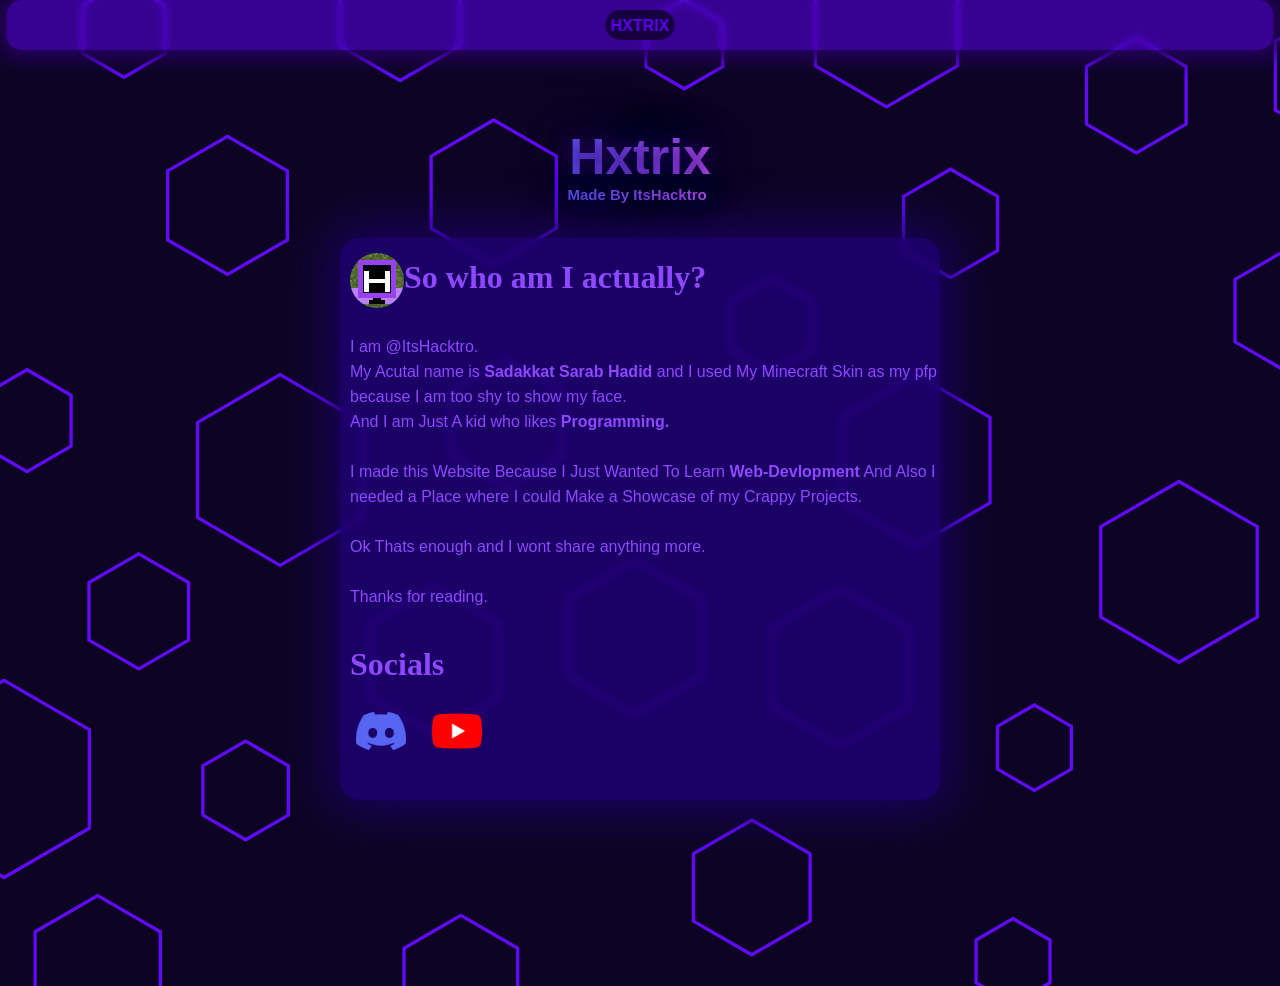
==== aboutcreator/index.html @ 10de9181 "fixed the foldername" ====
<!doctype html>
<html>
  <head>
    <meta charset="UTF-8" />
    <meta name="viewport" content="width=device-width, initial-scale=1.0" />
    <link rel="stylesheet" href="../styles/general.css" />
    <link rel="stylesheet" href="../styles/header.css">
    <link rel="stylesheet" href="../styles/buttons.css">
    <link rel="stylesheet" href="../styles/selfinfo.css">
  </head>
  <body>

    <div class="titlebar">
      <div class="someicon1">
        <div></div>
        <div></div>
      </div>
      <div style="flex: 1" class="title">
        <a href="../index.html" class="titletext">HXTRIX</a>
      </div>
      <div class="someicon2">
        <div></div>
        <div></div>
      </div>
    </div>

    <div class="pageheadtextbox">
      <div class="pageheadtextcontainer"><p class="headtext">Hxtrix</p>
      <p class="headbottomtext">Made By ItsHacktro</p>
    </div>
  </div>


  <div class="selfdiscription">
    <div class="selfdiscriptionpart1">

      <div class="selfdiscriptionleft">
      <img class="pfp" src="../images/Itshacktropic.png" alt="">
      </div>
      <div class="selfdiscriptionright">
      <h1 class="selfheadline1">So who am I actually?</h1>
      </div>

    </div>
    <div class="selfdiscriptionpart2">
      <p class="infotextself">
        I am @ItsHacktro. <br>My Acutal name is <b>Sadakkat Sarab Hadid</b>
        and I used My Minecraft Skin as my pfp because I am too shy to show my face. <br>
        And I am Just A kid who likes <b>Programming.</b>
        <br><br>
        I made this Website Because I Just Wanted To Learn <b>Web-Devlopment</b>
        And Also I needed a Place where I could Make a Showcase of my Crappy Projects.
        <br><br>Ok Thats enough and I wont share anything more.
        <br><br>
        Thanks for reading.
      </p>
    </div>
    <div class="selfdiscriptionpart1">
      <div class="selfdiscriptionright">
      <h1 class="selfheadline1">Socials</h1>
      </div>
    </div>
    <div style="padding-bottom: 40px;" class="selfdiscriptionpart2">
      <a href="https://discord.gg/VZuNN7VK"><button class="socialbutton"><img class="socialicon" src="../images/discord.png"></button></a>
      <a href="https://www.youtube.com/@Itshacktro"><button class="socialbutton"> <img class="socialicon" src="../images/youtube.png" alt=""></button></a>
    </div>
  </body>
</html>
---- styles/general.css ----
html, body {
    min-height: 100vh;           /* Important */
}
      p {
        font-family: Arial;
      }
      body {
      background-image: url('/images/background.svg');
      background-size: cover;
      background-repeat: no-repeat;
      background-position: center;
      padding-top: 70px;
      background-color: rgb(13, 4, 36);
      }
---- styles/header.css ----
.titlebar {
        display: flex;
        background-color: #5303d49f;
        backdrop-filter: blur(3px);     /* main magic */
        -webkit-backdrop-filter: blur(3px);
        position: fixed;
        top: 0;
        height: 50px;
        width: 99%;
        z-index: 100;
        border-radius: 15px;
        box-shadow: 0 0 20px 10px #25005f;
        left: 50%;
        transform: translateX(-50%);
        transition: all 0.25s;
      }
      .titlebar:hover
      {
        backdrop-filter: blur(6px);
        box-shadow: 0 0 50px 10px #3d009e;
      }
      .title {
        display: flex;
        justify-content: center;
        align-items: center;
        
      }
      .someicon1 {
        flex: 2;
        column-gap: 5px;
        display: flex;
      }
      .someicon2 {
        flex: 2;
        column-gap: 5px;
        display: flex;
      }
      .titletext
      {
        font-family: Arial, Helvetica, sans-serif;
        text-decoration: none;
        font-weight: bold;
        color: rgb(95, 0, 248);
        background-color: rgb(22, 0, 63);
        padding-top: 7px;
        padding-bottom: 5px;
        padding-left: 5px;
        padding-right: 5px;
        border-radius: 20px;
      }

      .titletext:hover
      {
        color: rgb(59, 0, 153);
      }
---- styles/buttons.css ----
.subscribe-button {
        margin-top: 0px;
        font-size: 12.5px;
        font-weight: bold;
        color: rgb(24, 23, 23);
        background-color: white;
        border: none;
        border-radius: 20px;
        width: 90px;
        height: 30px;
        cursor: pointer;
        transition: opacity 0.15s,background-color 0.1s;
      }
      .subscribe-button:hover {
        opacity: 0.8;
      }
      .subscribe-button:active {
        background-color: rgb(255, 67, 67);
        opacity: 1;
      }
---- styles/selfinfo.css ----
.pageheadtextbox
{       position: relative;
        display: flex;
        width: 40%;
        left: 50%;
        transform: translateX(-50%);
        justify-content: center;
        margin-bottom: 20px;
}
.headtext{
    margin-bottom: 0px;
    text-align: center;
    font-size: 50px;
    font-weight: 700;                    /* Important for gradient */
    color: transparent;
    background: linear-gradient(90deg, #495cff, #9B5CFF, #E05CFF);
    -webkit-background-clip: text;
    background-clip: text;
    text-shadow:
        0 0 20px rgba(41, 0, 107, 0.8),
        0 0 40px rgba(41, 0, 107, 0.6),
        0 0 80px rgba(41, 0, 107, 0.4);
}

.headbottomtext
{
    margin-top: 0px;
    padding-left: 35px;
    font-size: 15px;
    font-weight: 700;
    width: 180px;     /* Important for gradient */
    color: transparent;
    background: linear-gradient(90deg, #495cff, #9B5CFF, #E05CFF);
    -webkit-background-clip: text;
    background-clip: text;
    text-shadow:
        0 0 20px rgba(41, 0, 107, 0.8),
        0 0 40px rgba(41, 0, 107, 0.6),
        0 0 80px rgba(41, 0, 107, 0.4);  
}
.pageheadtextcontainer
{
        display: flex;
        flex-direction: column;
}

.selfdiscription
{
    border-radius: 20px;
    position: relative;
    display: flex;
    flex-direction: column;
    width: 90%;
    min-width: 300px;
    max-width: 600px;
    left: 50%;
    transform: translateX(-50%);
    justify-content: center;
    background-color: #1f0075d2;
    box-shadow: 0 0 50px 10px #1b0064;
    column-gap: 20px;
    backdrop-filter: blur(4px);
}

.selfdiscriptionpart1
{
    padding-left: 10px;
    display: flex;
    flex-direction: row;
    align-items: center;
}

.selfheadline1
{
    color: rgb(142, 72, 255);
}
.pfp
{   
    margin-top: 10px;
    border-radius: 50%;
}
.selfdiscriptionpart2
{
    padding-left: 10px;
}
.infotextself
{
    line-height: 25px;
    color: rgb(142, 72, 255);
}
.socialbutton
{
    background-color: #00000000;
    border: none;
    margin-right: 10px;
}
.socialicon
{
    height: 50px;
}
.socialbutton:hover
{
    opacity: 0.5;
    cursor: pointer;
}
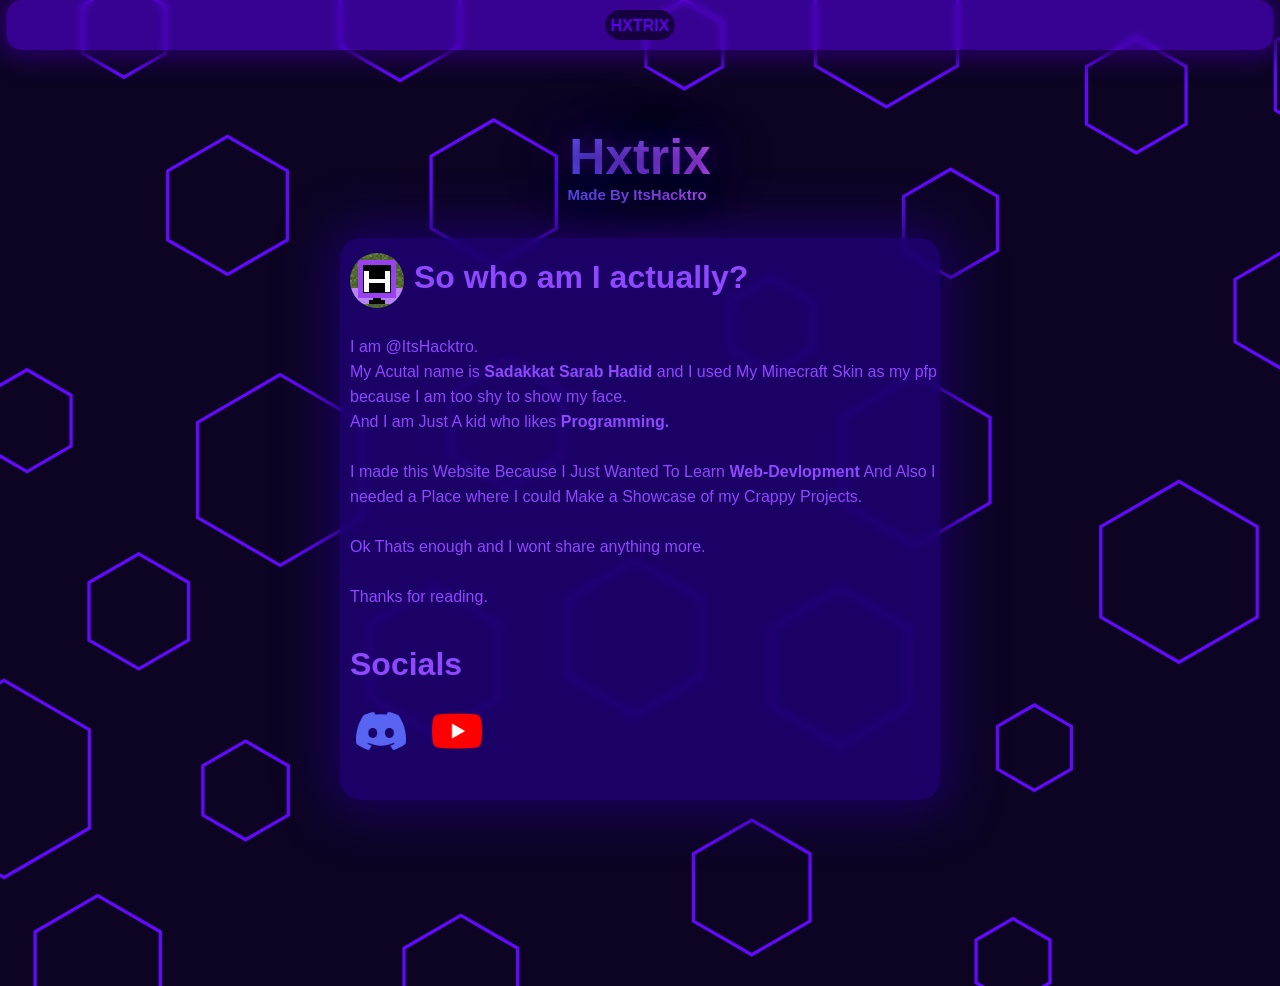
==== commit f2e01255: "fixed a lot and added a bit" ====
--- a/aboutcreator/index.html
+++ b/aboutcreator/index.html
@@ -3,12 +3,14 @@
   <head>
     <meta charset="UTF-8" />
     <meta name="viewport" content="width=device-width, initial-scale=1.0" />
+    <title>Hxtrix</title>
+    <link rel="icon" href="../images/favicon.svg">
     <link rel="stylesheet" href="../styles/general.css" />
     <link rel="stylesheet" href="../styles/header.css">
     <link rel="stylesheet" href="../styles/buttons.css">
     <link rel="stylesheet" href="../styles/selfinfo.css">
   </head>
-  <body>
+<body>
 
     <div class="titlebar">
       <div class="someicon1">
@@ -16,7 +18,7 @@
         <div></div>
       </div>
       <div style="flex: 1" class="title">
-        <a href="../index.html" class="titletext">HXTRIX</a>
+        <a href="../" class="titletext">HXTRIX</a>
       </div>
       <div class="someicon2">
         <div></div>
@@ -64,5 +66,7 @@
       <a href="https://discord.gg/VZuNN7VK"><button class="socialbutton"><img class="socialicon" src="../images/discord.png"></button></a>
       <a href="https://www.youtube.com/@Itshacktro"><button class="socialbutton"> <img class="socialicon" src="../images/youtube.png" alt=""></button></a>
     </div>
-  </body>
+  </div>  
+  
+</body>
 </html>
--- a/styles/selfinfo.css
+++ b/styles/selfinfo.css
@@ -21,7 +21,9 @@
         0 0 40px rgba(41, 0, 107, 0.6),
         0 0 80px rgba(41, 0, 107, 0.4);
 }
-
+.selfdiscriptionleft{
+    margin-right: 10px;
+}
 .headbottomtext
 {
     margin-top: 0px;
@@ -72,6 +74,7 @@
 
 .selfheadline1
 {
+    font-family: Arial;
     color: rgb(142, 72, 255);
 }
 .pfp
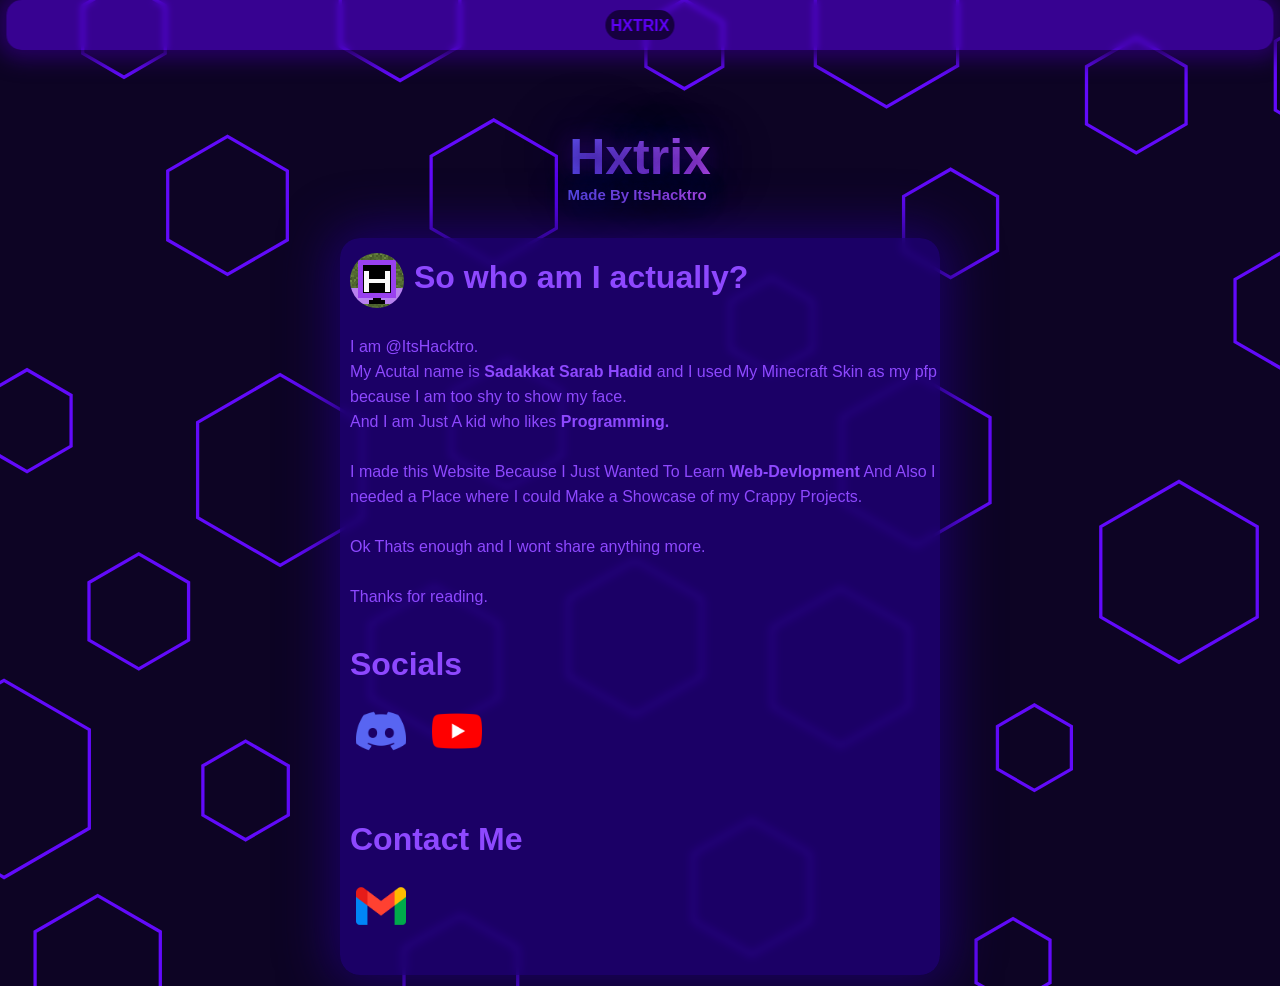
==== commit 780b361f: "fixed some stuff" ====
--- a/aboutcreator/index.html
+++ b/aboutcreator/index.html
@@ -66,6 +66,14 @@
       <a href="https://discord.gg/VZuNN7VK"><button class="socialbutton"><img class="socialicon" src="../images/discord.png"></button></a>
       <a href="https://www.youtube.com/@Itshacktro"><button class="socialbutton"> <img class="socialicon" src="../images/youtube.png" alt=""></button></a>
     </div>
+    <div class="selfdiscriptionpart1">
+      <div class="selfdiscriptionright">
+      <h1 class="selfheadline1">Contact Me</h1>
+      </div>
+    </div>
+    <div style="padding-bottom: 40px;" class="selfdiscriptionpart2">
+      <a href="mailto:itshacktro@gmail.com"><button class="socialbutton"><img class="socialicon" src="../images/gmail.png"></button></a>
+    </div>
   </div>  
   
 </body>
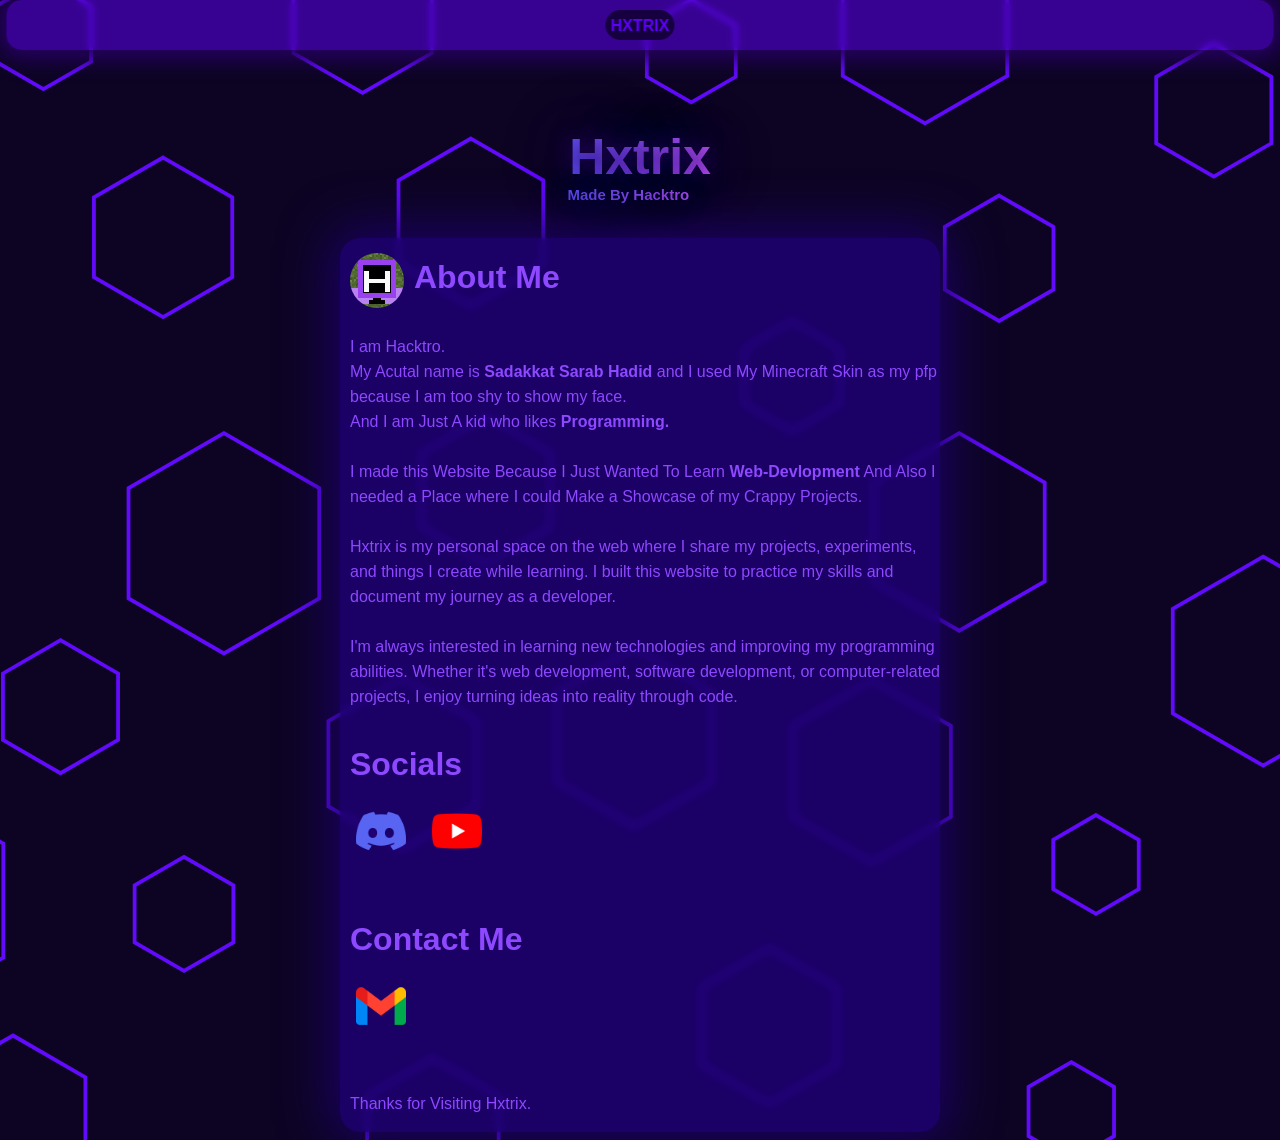
==== commit e75b2247: "the website is complete for now" ====
--- a/aboutcreator/index.html
+++ b/aboutcreator/index.html
@@ -28,7 +28,7 @@
 
     <div class="pageheadtextbox">
       <div class="pageheadtextcontainer"><p class="headtext">Hxtrix</p>
-      <p class="headbottomtext">Made By ItsHacktro</p>
+      <p class="headbottomtext">Made By Hacktro</p>
     </div>
   </div>
 
@@ -40,21 +40,25 @@
       <img class="pfp" src="../images/Itshacktropic.png" alt="">
       </div>
       <div class="selfdiscriptionright">
-      <h1 class="selfheadline1">So who am I actually?</h1>
+      <h1 class="selfheadline1">About Me</h1>
       </div>
 
     </div>
     <div class="selfdiscriptionpart2">
       <p class="infotextself">
-        I am @ItsHacktro. <br>My Acutal name is <b>Sadakkat Sarab Hadid</b>
+        I am Hacktro. <br>My Acutal name is <b>Sadakkat Sarab Hadid</b>
         and I used My Minecraft Skin as my pfp because I am too shy to show my face. <br>
         And I am Just A kid who likes <b>Programming.</b>
         <br><br>
         I made this Website Because I Just Wanted To Learn <b>Web-Devlopment</b>
         And Also I needed a Place where I could Make a Showcase of my Crappy Projects.
-        <br><br>Ok Thats enough and I wont share anything more.
         <br><br>
-        Thanks for reading.
+        Hxtrix is my personal space on the web where I share my projects, experiments, and things I create while learning. 
+        I built this website to practice my skills and document my journey as a developer.
+        <br><br>
+        I'm always interested in learning new technologies and improving my programming abilities. 
+        Whether it's web development, software development, or computer-related projects, 
+        I enjoy turning ideas into reality through code.
       </p>
     </div>
     <div class="selfdiscriptionpart1">
@@ -74,7 +78,12 @@
     <div style="padding-bottom: 40px;" class="selfdiscriptionpart2">
       <a href="mailto:itshacktro@gmail.com"><button class="socialbutton"><img class="socialicon" src="../images/gmail.png"></button></a>
     </div>
+
+    <div class="selfdiscriptionpart2">
+      <p class="infotextself">
+        Thanks for Visiting Hxtrix.
+      </p>
+    </div>
   </div>  
-  
 </body>
 </html>
